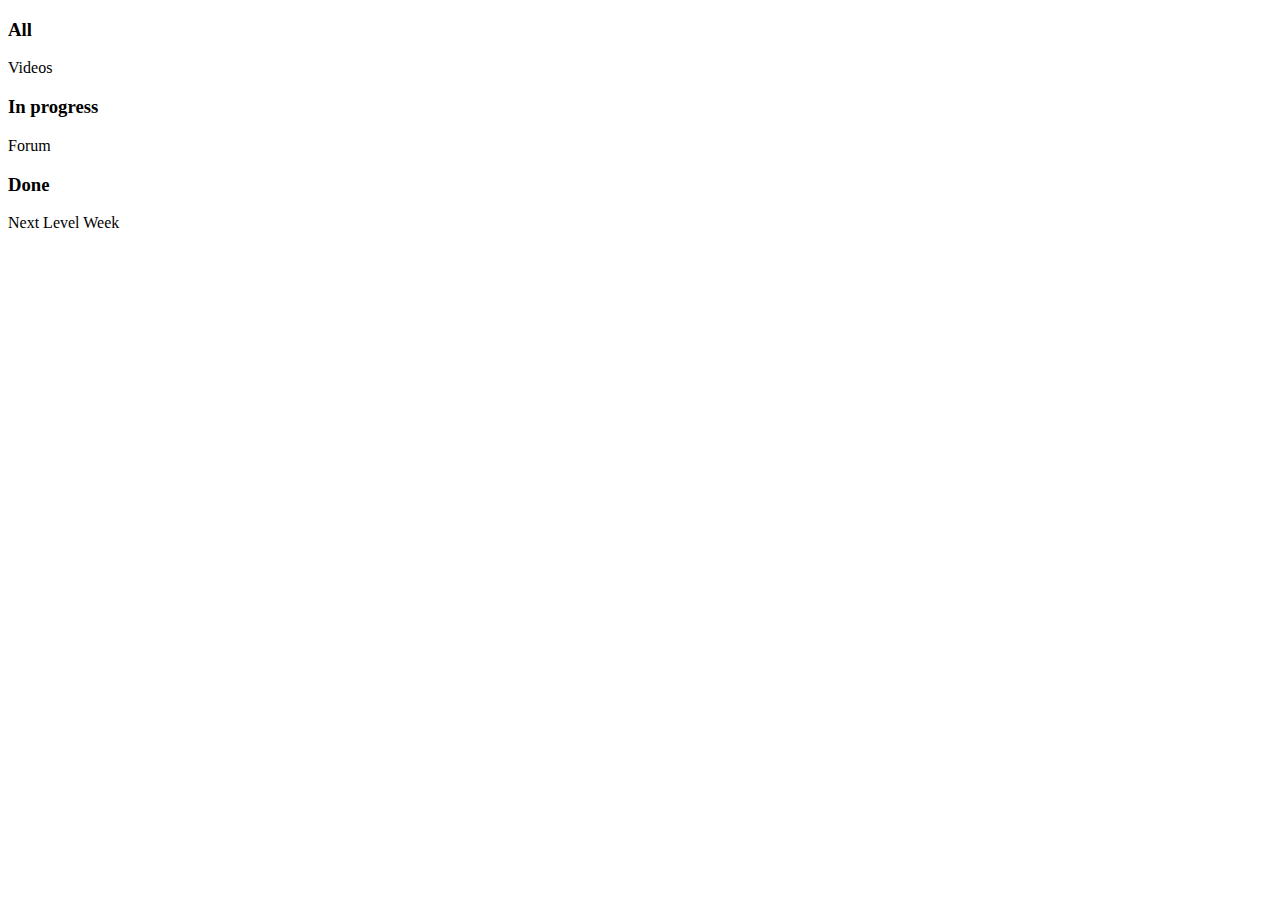
==== index.html @ 89e3d1cd "sending readme.md" ====
<!DOCTYPE html>
<html lang="en">
<head>
  <meta charset="UTF-8">
  <meta name="viewport" content="width=device-width, initial-scale=1.0">
  <title>Simple Kanban Board</title>

  <link rel="stylesheet" href="style.css">
  <link href="https://fonts.googleapis.com/css2?family=Nunito:wght@400;600;700;800;900&display=swap" rel="stylesheet"> 
</head>
<body>

  <div class="boards">
    <div class="board">
      <h3>All</h3>
      <div class="dropzone">
        <div class="card" draggable="true">
          <div class="status green"></div>
          <div class="content">Videos</div>
        </div>
      </div>
    </div>
    
    <div class="board">
      <h3>In progress</h3>
      <div class="dropzone">
        <div class="card" draggable="true">
          <div class="status blue"></div>
          <div class="content">Forum</div>
        </div>
      </div>
    </div>

    <div class="board">
      <h3>Done</h3>
      <div class="dropzone">
        <div class="card" draggable="true">
          <div class="status red"></div>
          <div class="content">Next Level Week</div>
        </div>
      </div>
    </div>
  </div>

  <script src="script.js" defer></script>
  
</body>
</html>
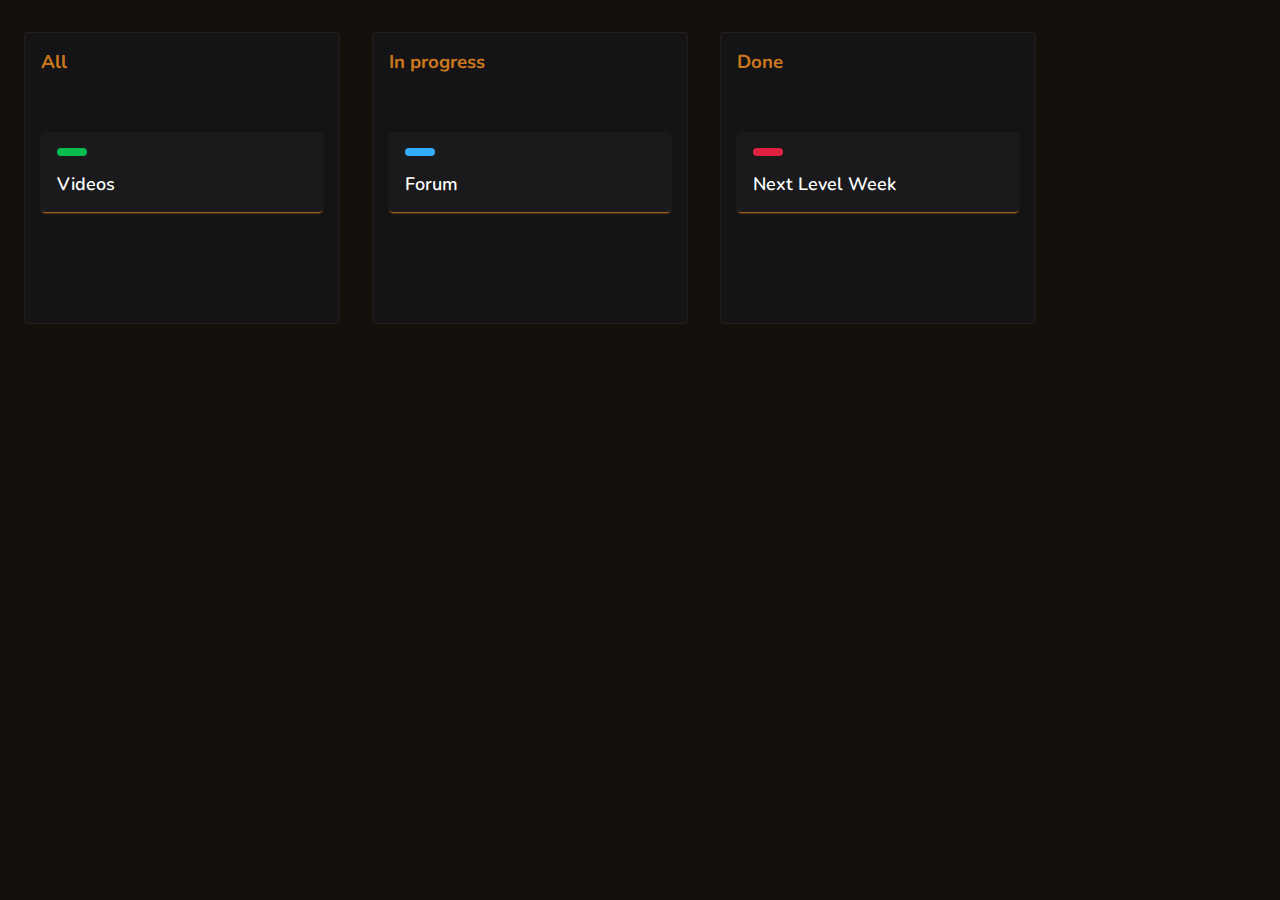
==== commit 5200a38f: "update files" ====
--- a/index.html
+++ b/index.html
@@ -5,7 +5,7 @@
   <meta name="viewport" content="width=device-width, initial-scale=1.0">
   <title>Simple Kanban Board</title>
 
-  <link rel="stylesheet" href="style.css">
+  <link rel="stylesheet" href="./src/style.css">
   <link href="https://fonts.googleapis.com/css2?family=Nunito:wght@400;600;700;800;900&display=swap" rel="stylesheet"> 
 </head>
 <body>
@@ -42,7 +42,7 @@
     </div>
   </div>
 
-  <script src="script.js" defer></script>
+  <script src="./src/script.js" defer></script>
   
 </body>
 </html>--- a/src/style.css
+++ b/src/style.css
@@ -0,0 +1,84 @@
+html {
+  font-family: 'Nunito';
+}
+
+body {
+  background-color: #130f0d;
+  color: #fff;
+}
+
+.boards {
+  display: flex;
+  flex-direction: row;
+
+  margin-top: 32px;
+}
+
+.board {
+  background: #141316;
+  border: 1px solid #fd951f15;
+  border-radius: 4px;
+
+  margin: 0 16px;
+}
+
+.board h3 {
+  padding: 16px;
+  margin: 0;
+  color:#fd951fcc;
+}
+
+.board .dropzone {
+  padding: 16px;
+  min-width: 282px;
+  min-height: 200px;
+}
+
+.board .card {
+  padding: 16px;
+  box-shadow: 0 2px 2px -1px #fd951fcc;
+  width: 250px;
+  margin: 25px 0;
+  border-radius: 4px;
+  font-weight: 600;
+  font-size: 18px;
+  background: #1a1a1c;
+}
+
+.status {
+  width: 30px;
+  height: 8px;
+  background: gray;
+  margin-bottom: 16px;
+  border-radius: 8px;
+}
+
+.status.green {
+  background: #07bc4c;
+  /* background: #23d2ac; */
+}
+
+.status.blue {
+  background: #33adff;
+}
+
+.status.red {
+  background: #e02041;
+}
+
+.highlight {
+  background-color: #fd951f11;
+}
+
+.cards, .dropzone {
+  transition: .4s;
+}
+
+.is-dragging {
+  cursor: move;
+  opacity: 0.3;
+}
+
+.over {
+  background-color: #07bc4c22;
+}